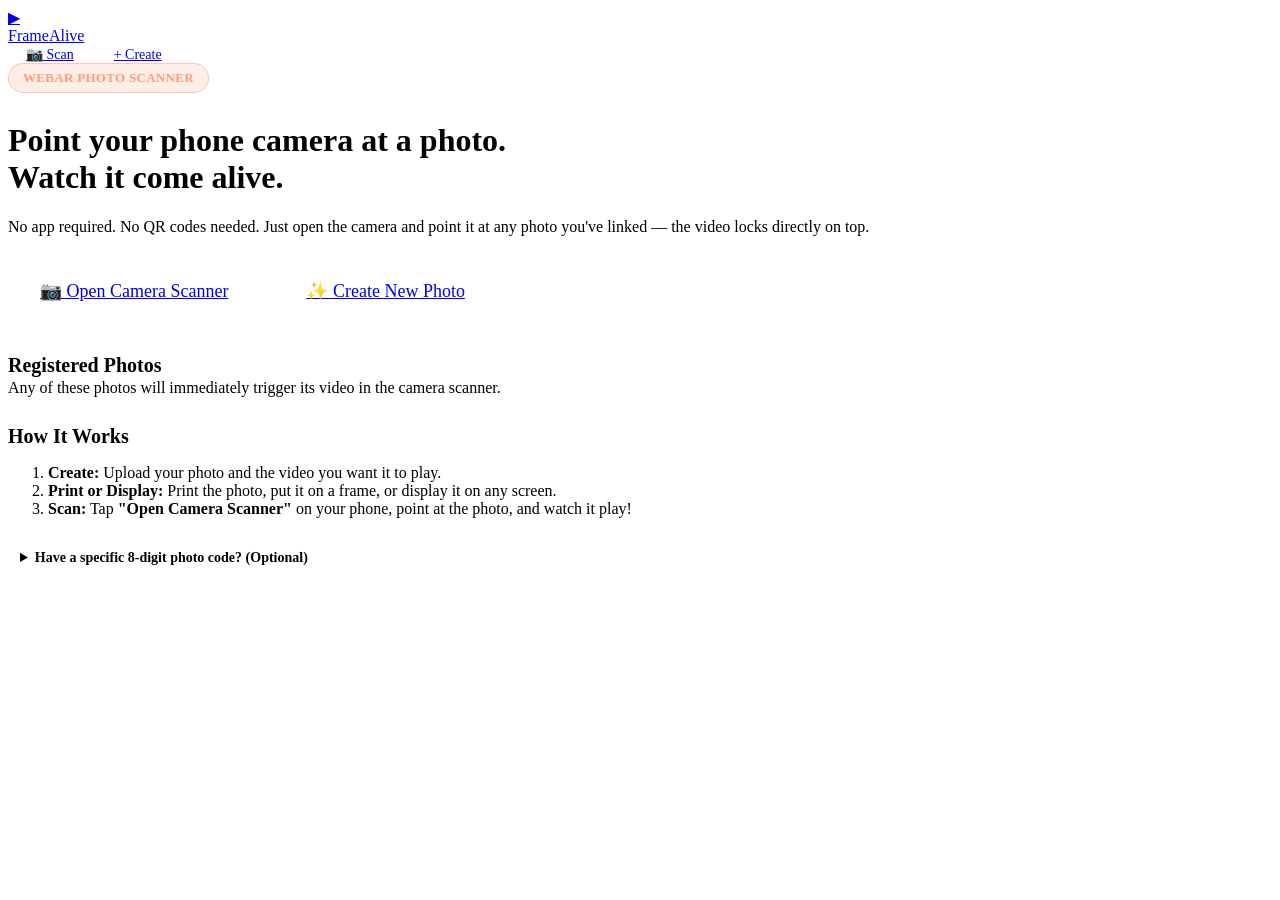
==== frontend/index.html @ 2992c20b "Initial commit for FrameAlive - Vercel ready" ====
<!doctype html>
<html lang="en">
<head>
  <meta charset="utf-8">
  <meta name="viewport" content="width=device-width, initial-scale=1">
  <title>FrameAlive - Bring Photos to Life with AR</title>
  <link rel="preconnect" href="https://fonts.googleapis.com">
  <link rel="preconnect" href="https://fonts.gstatic.com" crossorigin>
  <link href="https://fonts.googleapis.com/css2?family=Plus+Jakarta+Sans:wght@400;500;600;700;800&display=swap" rel="stylesheet">
  <link rel="stylesheet" href="/style.css">
  <style>
    .hero-badge {
      display: inline-flex;
      align-items: center;
      gap: 8px;
      padding: 6px 14px;
      border-radius: 999px;
      background: rgba(255, 106, 61, 0.12);
      border: 1px solid rgba(255, 106, 61, 0.3);
      color: #ff9d75;
      font-size: 13px;
      font-weight: 700;
      letter-spacing: 0.3px;
      text-transform: uppercase;
      margin-bottom: 8px;
    }
    .cta-group {
      display: flex;
      gap: 14px;
      flex-wrap: wrap;
      margin: 28px 0 10px;
    }
    .cta-btn-main {
      padding: 16px 32px;
      font-size: 18px;
      border-radius: 14px;
    }
  </style>
</head>
<body>
  <header class="top">
    <a class="logo" href="/">
      <div class="logo-icon">▶</div>
      Frame<span>Alive</span>
    </a>
    <div class="header-actions">
      <a class="btn" href="/scan" style="padding:10px 18px;font-size:14px">📷 Scan</a>
      <a class="btn secondary" href="/create.html" style="padding:10px 18px;font-size:14px">+ Create</a>
    </div>
  </header>

  <main class="wrap">
    <div class="hero-badge">WebAR Photo Scanner</div>
    <h1>Point your phone camera at a photo.<br>Watch it come alive.</h1>
    <p class="lead">
      No app required. No QR codes needed. Just open the camera and point it at any photo you've linked — the video locks directly on top.
    </p>

    <div class="cta-group">
      <a class="btn cta-btn-main" href="/scan">
        📷 Open Camera Scanner
      </a>
      <a class="btn secondary cta-btn-main" href="/create.html">
        ✨ Create New Photo
      </a>
    </div>

    <!-- Active Gallery Section -->
    <div class="card" id="gallerySection" style="margin-top:36px">
      <div style="display:flex;justify-content:space-between;align-items:center;flex-wrap:wrap;gap:8px">
        <div>
          <h2 style="margin:0;font-size:20px">Registered Photos</h2>
          <p class="hint" style="margin:2px 0 0">Any of these photos will immediately trigger its video in the camera scanner.</p>
        </div>
        <span id="galleryCount" style="color:var(--accent-2);font-weight:700;font-size:14px">Loading...</span>
      </div>
      <div id="galleryGrid" class="gallery-grid"></div>
    </div>

    <!-- How It Works -->
    <div class="card" style="margin-top:28px">
      <h2 style="margin:0 0 16px;font-size:20px">How It Works</h2>
      <ol class="steps">
        <li>
          <div>
            <b>Create:</b> Upload your photo and the video you want it to play.
          </div>
        </li>
        <li>
          <div>
            <b>Print or Display:</b> Print the photo, put it on a frame, or display it on any screen.
          </div>
        </li>
        <li>
          <div>
            <b>Scan:</b> Tap <b>"Open Camera Scanner"</b> on your phone, point at the photo, and watch it play!
          </div>
        </li>
      </ol>
    </div>

    <!-- Optional Code Form (Collapsed Helper) -->
    <details style="margin-top:20px;padding:12px;color:var(--text-muted);font-size:14px;">
      <summary style="cursor:pointer;font-weight:600">Have a specific 8-digit photo code? (Optional)</summary>
      <form id="codeForm" class="row" style="margin-top:12px">
        <input id="code" type="text" placeholder="e.g. 8dc67749" maxlength="8" style="flex:1" autocomplete="off">
        <button class="btn secondary" type="submit">Open Link</button>
      </form>
    </details>
  </main>

  <script>
    // Load registered experiences and render preview gallery
    async function loadGallery() {
      try {
        const res = await fetch("/api/experiences");
        if (!res.ok) throw new Error();
        const data = await res.json();
        const exps = data.experiences || [];
        const countEl = document.getElementById("galleryCount");
        const grid = document.getElementById("galleryGrid");

        countEl.textContent = `${exps.length} Ready to scan`;

        if (exps.length === 0) {
          grid.innerHTML = `
            <div style="grid-column:1/-1;text-align:center;padding:24px 0;color:var(--text-muted)">
              No photos created yet. <a href="/create.html" style="color:var(--accent-2)">Create your first one!</a>
            </div>
          `;
          return;
        }

        grid.innerHTML = exps.map(exp => `
          <div class="gallery-card">
            <img class="gallery-thumb" src="${exp.photo_url}" alt="${exp.title}" loading="lazy">
            <div class="gallery-title">${exp.title || "Untitled"}</div>
            <a class="btn secondary" href="/scan" style="padding:8px 12px;font-size:13px;width:100%;justify-content:center">
              Scan This
            </a>
          </div>
        `).join("");
      } catch (e) {
        console.error(e);
        document.getElementById("galleryCount").textContent = "";
      }
    }

    loadGallery();

    document.getElementById("codeForm").addEventListener("submit", (e) => {
      e.preventDefault();
      const code = document.getElementById("code").value.trim().toLowerCase();
      if (/^[a-f0-9]{8}$/.test(code)) {
        location.href = "/s/" + code;
      } else {
        alert("Please enter a valid 8-character code (e.g. 8dc67749)");
      }
    });
  </script>
</body>
</html>
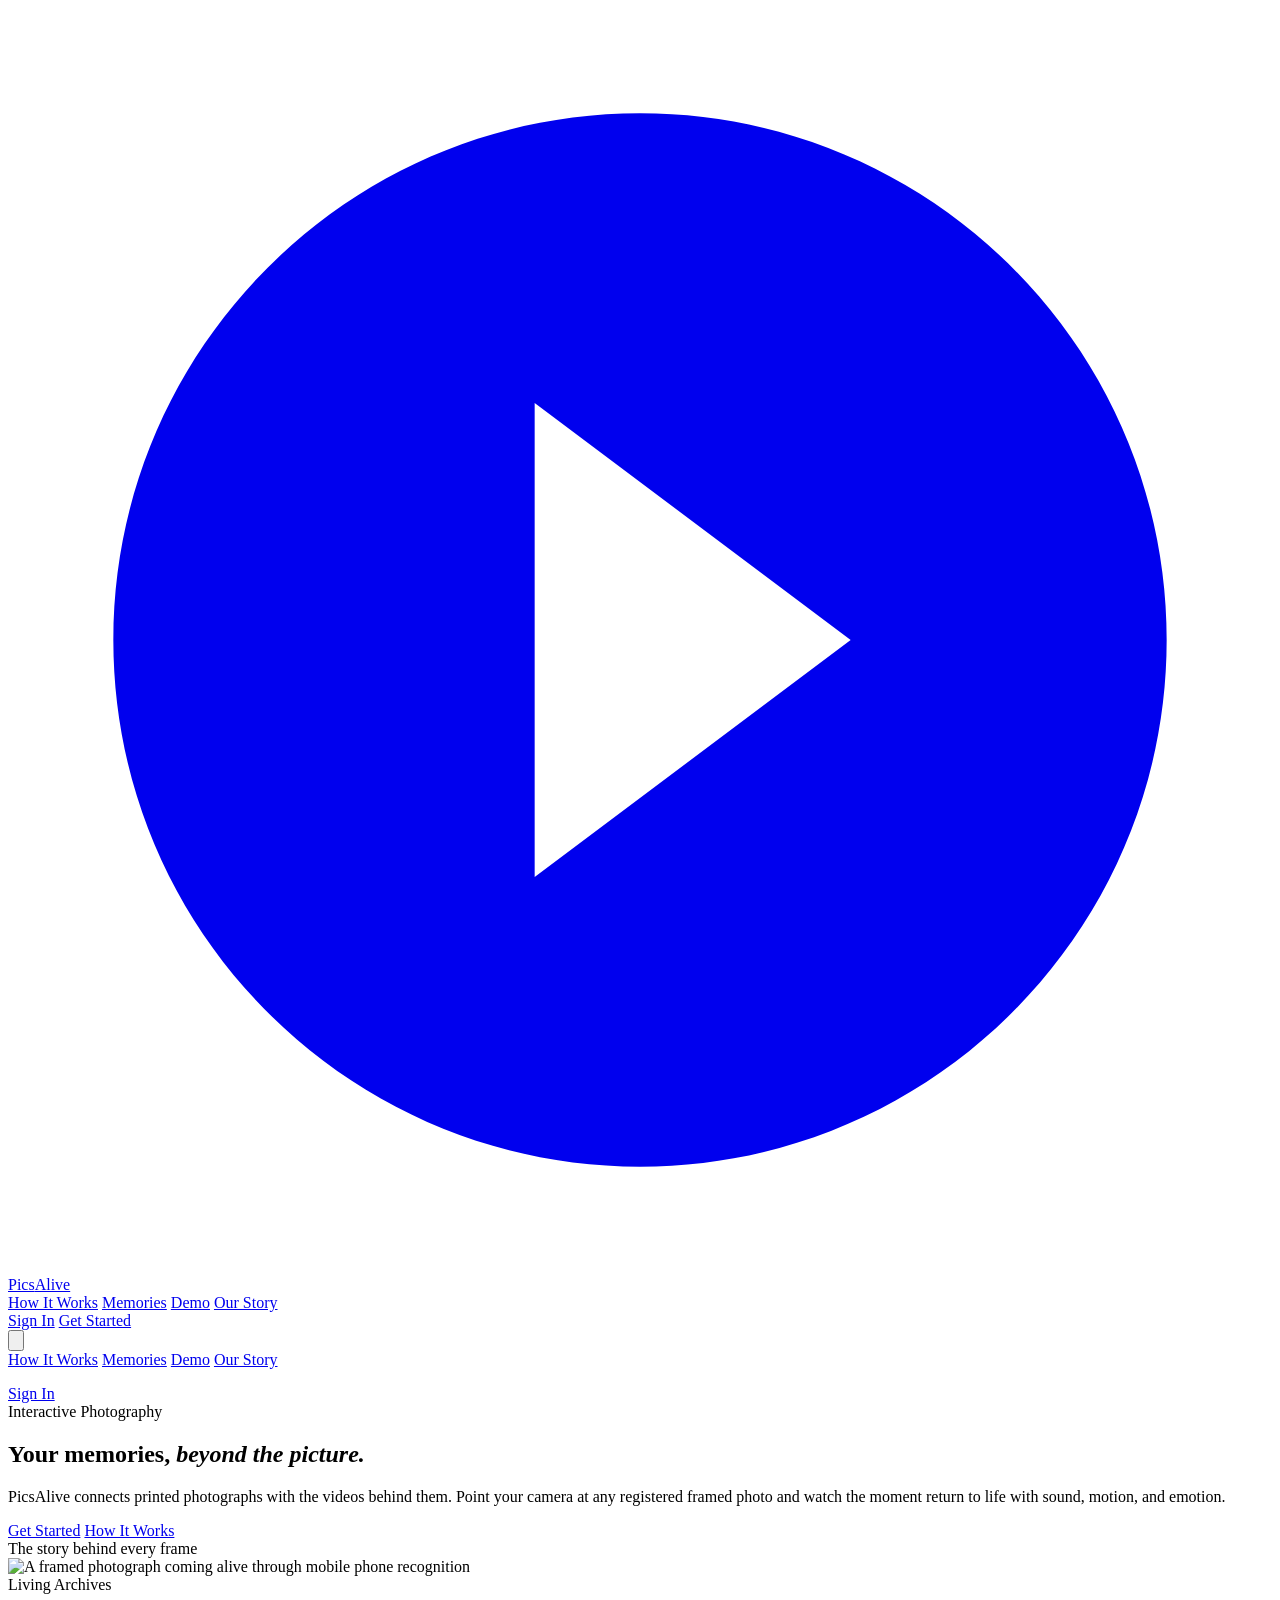
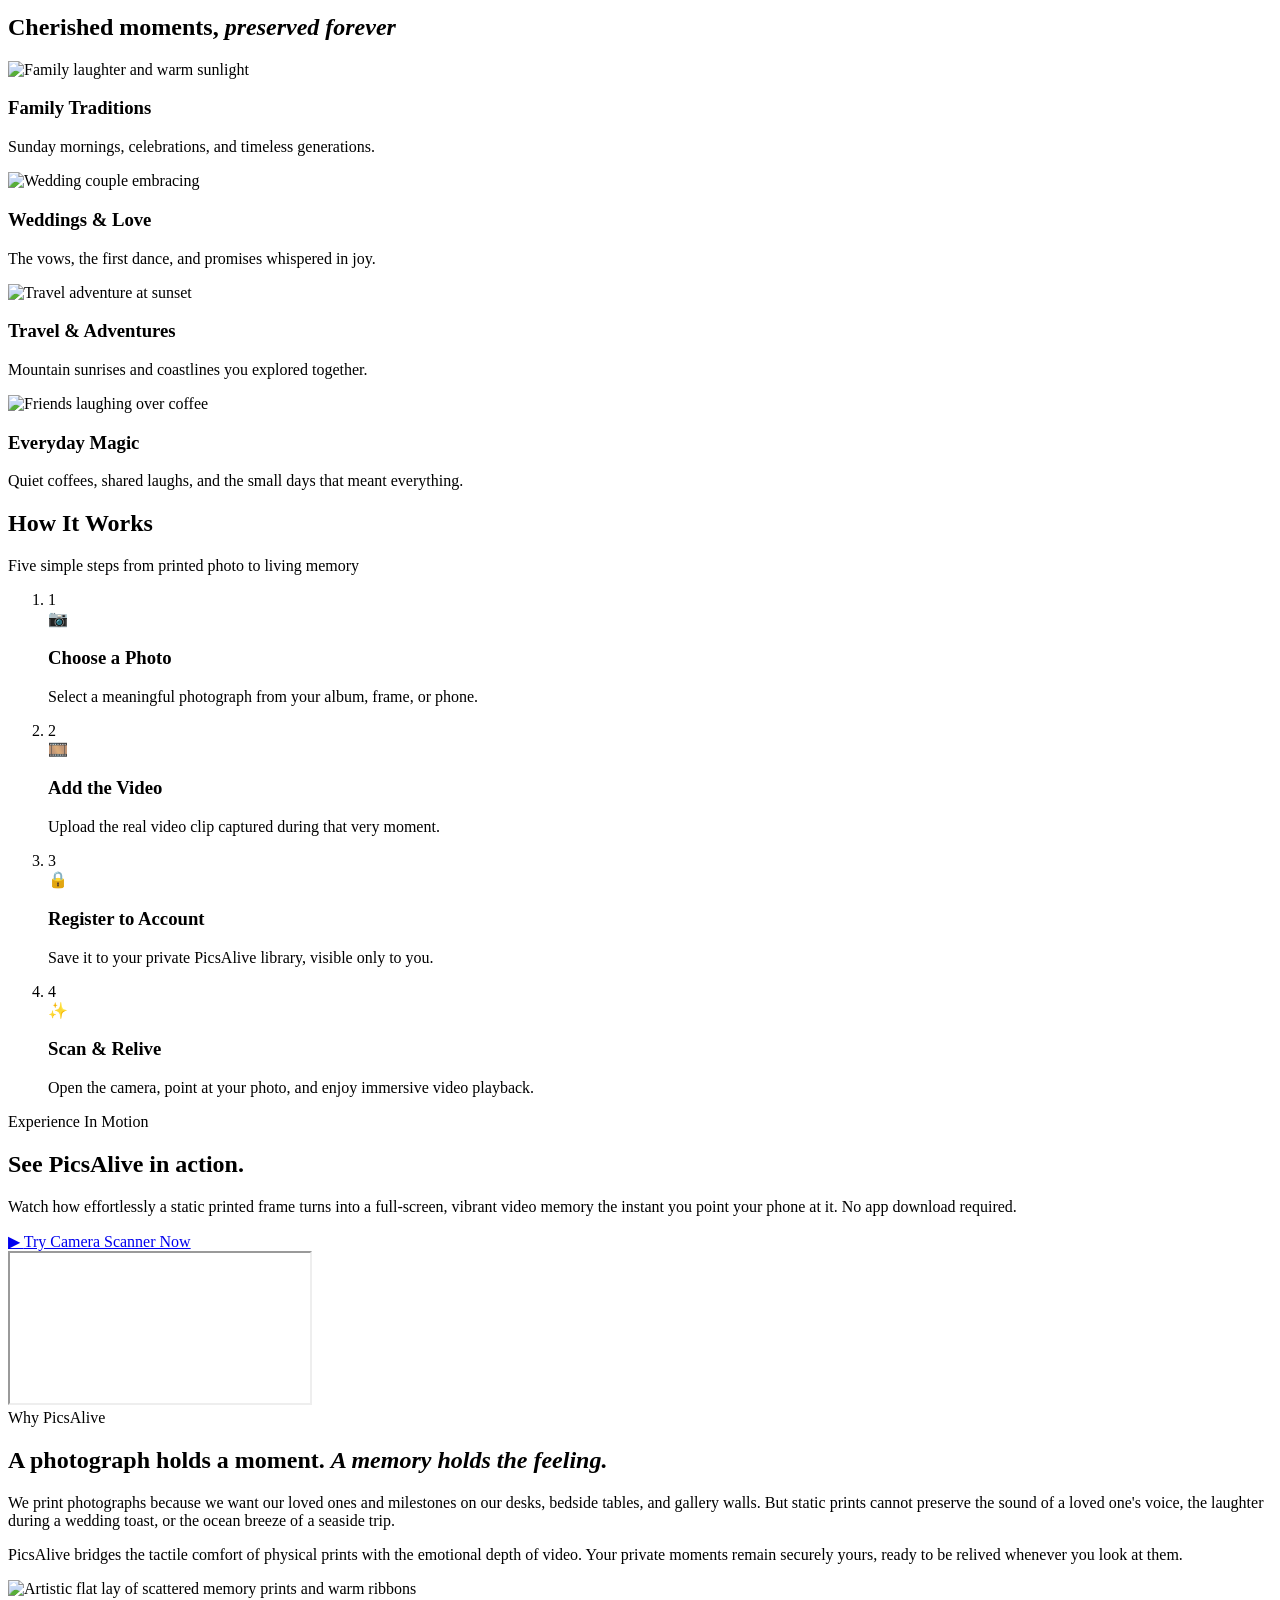
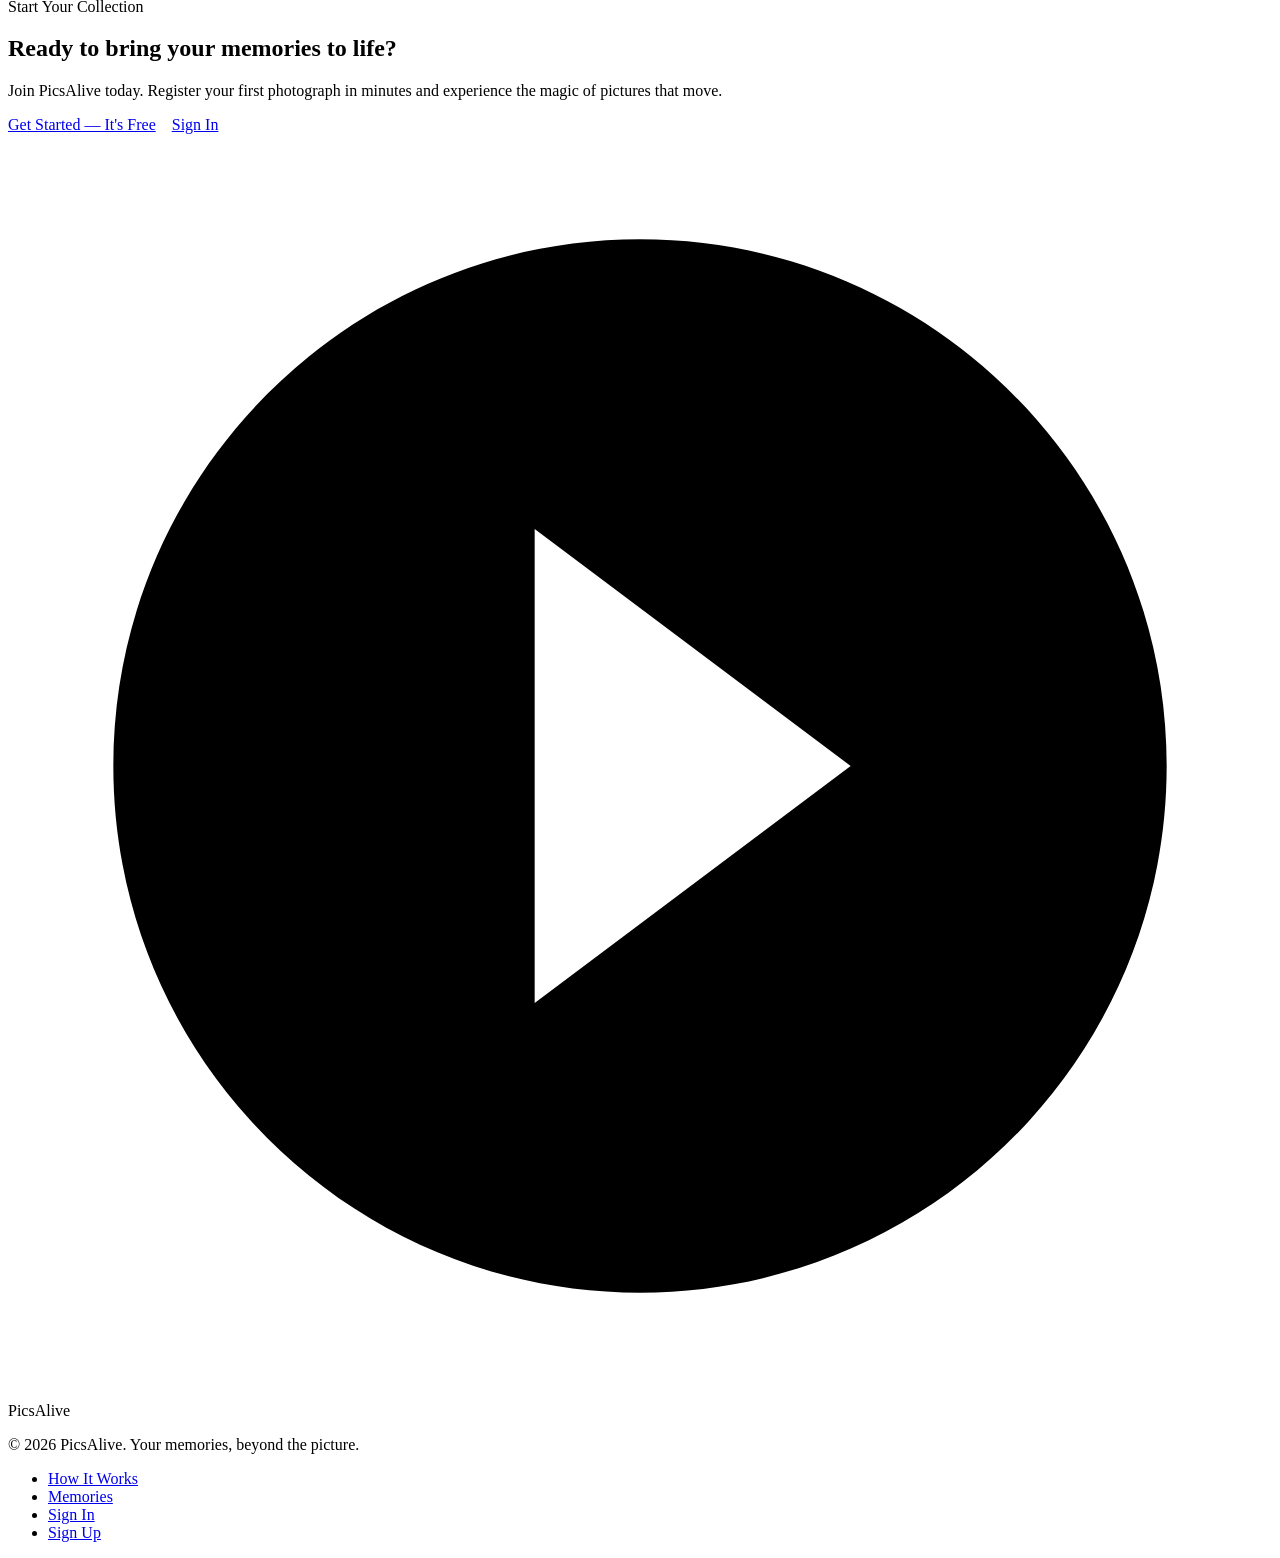
==== commit a8222252: "PicsAlive: Redesign, rebrand, Firebase auth & user-isolated memories" ====
--- a/frontend/index.html
+++ b/frontend/index.html
@@ -3,158 +3,316 @@
 <head>
   <meta charset="utf-8">
   <meta name="viewport" content="width=device-width, initial-scale=1">
-  <title>FrameAlive - Bring Photos to Life with AR</title>
+  <title>PicsAlive — Your Memories, Beyond the Picture</title>
+  <meta name="description" content="Connect physical photographs with living video memories. Scan your favorite printed photos and watch them come alive with sound and motion.">
+
+  <!-- Open Graph / SEO -->
+  <meta property="og:title" content="PicsAlive — Your Memories, Beyond the Picture">
+  <meta property="og:description" content="Turn physical photographs into living, breathing memories with video playback.">
+  <meta property="og:type" content="website">
+
+  <!-- Fonts & Stylesheet -->
   <link rel="preconnect" href="https://fonts.googleapis.com">
   <link rel="preconnect" href="https://fonts.gstatic.com" crossorigin>
-  <link href="https://fonts.googleapis.com/css2?family=Plus+Jakarta+Sans:wght@400;500;600;700;800&display=swap" rel="stylesheet">
+  <link href="https://fonts.googleapis.com/css2?family=Inter:wght@300;400;500;600;700&family=Playfair+Display:ital,wght@0,400;0,500;0,600;0,700;1,400;1,500;1,600;1,700&display=swap" rel="stylesheet">
   <link rel="stylesheet" href="/style.css">
-  <style>
-    .hero-badge {
-      display: inline-flex;
-      align-items: center;
-      gap: 8px;
-      padding: 6px 14px;
-      border-radius: 999px;
-      background: rgba(255, 106, 61, 0.12);
-      border: 1px solid rgba(255, 106, 61, 0.3);
-      color: #ff9d75;
-      font-size: 13px;
-      font-weight: 700;
-      letter-spacing: 0.3px;
-      text-transform: uppercase;
-      margin-bottom: 8px;
-    }
-    .cta-group {
-      display: flex;
-      gap: 14px;
-      flex-wrap: wrap;
-      margin: 28px 0 10px;
-    }
-    .cta-btn-main {
-      padding: 16px 32px;
-      font-size: 18px;
-      border-radius: 14px;
-    }
-  </style>
 </head>
 <body>
-  <header class="top">
-    <a class="logo" href="/">
-      <div class="logo-icon">▶</div>
-      Frame<span>Alive</span>
-    </a>
-    <div class="header-actions">
-      <a class="btn" href="/scan" style="padding:10px 18px;font-size:14px">📷 Scan</a>
-      <a class="btn secondary" href="/create.html" style="padding:10px 18px;font-size:14px">+ Create</a>
+
+  <!-- Navigation Bar -->
+  <header class="nav" id="topNav">
+    <div class="container nav__inner">
+      <a class="nav__logo" href="/" aria-label="PicsAlive Home">
+        <span class="nav__logo-icon">
+          <svg viewBox="0 0 24 24" fill="currentColor">
+            <path d="M12 2C6.48 2 2 6.48 2 12s4.48 10 10 10 10-4.48 10-10S17.52 2 12 2zm-2 14.5v-9l6 4.5-6 4.5z"/>
+          </svg>
+        </span>
+        Pics<span>Alive</span>
+      </a>
+
+      <nav class="nav__links" id="navLinks">
+        <a href="#how-it-works">How It Works</a>
+        <a href="#memories">Memories</a>
+        <a href="#demo">Demo</a>
+        <a href="#about">Our Story</a>
+      </nav>
+
+      <div class="nav__actions" id="navActions">
+        <a class="nav__signin" href="/signin.html" id="navSignInLink">Sign In</a>
+        <a class="btn btn--primary btn--sm" href="/signup.html" id="navCtaLink">Get Started</a>
+      </div>
+
+      <!-- Mobile Hamburger Toggle -->
+      <button class="nav__toggle" id="menuToggle" aria-label="Toggle navigation menu">
+        <svg viewBox="0 0 24 24" fill="none" stroke="currentColor" stroke-width="2" stroke-linecap="round">
+          <line x1="3" y1="12" x2="21" y2="12"></line>
+          <line x1="3" y1="6" x2="21" y2="6"></line>
+          <line x1="3" y1="18" x2="21" y2="18"></line>
+        </svg>
+      </button>
+    </div>
+
+    <!-- Mobile Dropdown -->
+    <div class="nav__mobile" id="mobileMenu">
+      <a href="#how-it-works" class="mobile-nav-link">How It Works</a>
+      <a href="#memories" class="mobile-nav-link">Memories</a>
+      <a href="#demo" class="mobile-nav-link">Demo</a>
+      <a href="#about" class="mobile-nav-link">Our Story</a>
+      <hr style="border: none; border-top: 1px solid var(--border-light); margin: 8px 0;">
+      <a href="/signin.html">Sign In</a>
+      <a href="/signup.html" class="btn btn--primary" style="text-align: center; color: #fff;">Get Started</a>
     </div>
   </header>
 
-  <main class="wrap">
-    <div class="hero-badge">WebAR Photo Scanner</div>
-    <h1>Point your phone camera at a photo.<br>Watch it come alive.</h1>
-    <p class="lead">
-      No app required. No QR codes needed. Just open the camera and point it at any photo you've linked — the video locks directly on top.
-    </p>
-
-    <div class="cta-group">
-      <a class="btn cta-btn-main" href="/scan">
-        📷 Open Camera Scanner
-      </a>
-      <a class="btn secondary cta-btn-main" href="/create.html">
-        ✨ Create New Photo
-      </a>
-    </div>
-
-    <!-- Active Gallery Section -->
-    <div class="card" id="gallerySection" style="margin-top:36px">
-      <div style="display:flex;justify-content:space-between;align-items:center;flex-wrap:wrap;gap:8px">
-        <div>
-          <h2 style="margin:0;font-size:20px">Registered Photos</h2>
-          <p class="hint" style="margin:2px 0 0">Any of these photos will immediately trigger its video in the camera scanner.</p>
-        </div>
-        <span id="galleryCount" style="color:var(--accent-2);font-weight:700;font-size:14px">Loading...</span>
-      </div>
-      <div id="galleryGrid" class="gallery-grid"></div>
-    </div>
-
-    <!-- How It Works -->
-    <div class="card" style="margin-top:28px">
-      <h2 style="margin:0 0 16px;font-size:20px">How It Works</h2>
+  <!-- Hero Section -->
+  <section class="hero section--ivory">
+    <div class="container hero__inner">
+      <div class="hero__content">
+        <span class="label label--burgundy">Interactive Photography</span>
+        <h1 class="hero__title">
+          Your memories,
+          <em>beyond the picture.</em>
+        </h1>
+        <p class="hero__subtitle">
+          PicsAlive connects printed photographs with the videos behind them. Point your camera at any registered framed photo and watch the moment return to life with sound, motion, and emotion.
+        </p>
+
+        <div class="hero__buttons">
+          <a class="btn btn--primary btn--lg" href="/signup.html">Get Started</a>
+          <a class="btn btn--secondary btn--lg" href="#how-it-works">How It Works</a>
+        </div>
+
+        <div class="hero__tagline">
+          The story behind every frame
+        </div>
+      </div>
+
+      <div class="hero__image">
+        <img src="/images/hero-frame.jpg" alt="A framed photograph coming alive through mobile phone recognition" width="520" height="520">
+      </div>
+    </div>
+  </section>
+
+  <!-- Memory Showcase -->
+  <section class="section section--cream memories" id="memories">
+    <div class="container">
+      <span class="label">Living Archives</span>
+      <h2 class="memories__title">
+        Cherished moments, <em>preserved forever</em>
+      </h2>
+
+      <div class="memories__grid">
+        <div class="memory-card">
+          <img class="memory-card__image" src="/images/memory-family.jpg" alt="Family laughter and warm sunlight" loading="lazy">
+          <h3 class="memory-card__title">Family Traditions</h3>
+          <p class="memory-card__desc">Sunday mornings, celebrations, and timeless generations.</p>
+        </div>
+
+        <div class="memory-card">
+          <img class="memory-card__image" src="/images/memory-wedding.jpg" alt="Wedding couple embracing" loading="lazy">
+          <h3 class="memory-card__title">Weddings & Love</h3>
+          <p class="memory-card__desc">The vows, the first dance, and promises whispered in joy.</p>
+        </div>
+
+        <div class="memory-card">
+          <img class="memory-card__image" src="/images/memory-travel.jpg" alt="Travel adventure at sunset" loading="lazy">
+          <h3 class="memory-card__title">Travel & Adventures</h3>
+          <p class="memory-card__desc">Mountain sunrises and coastlines you explored together.</p>
+        </div>
+
+        <div class="memory-card">
+          <img class="memory-card__image" src="/images/memory-everyday.jpg" alt="Friends laughing over coffee" loading="lazy">
+          <h3 class="memory-card__title">Everyday Magic</h3>
+          <p class="memory-card__desc">Quiet coffees, shared laughs, and the small days that meant everything.</p>
+        </div>
+      </div>
+    </div>
+  </section>
+
+  <!-- How It Works Section -->
+  <section class="section section--ivory how-it-works" id="how-it-works">
+    <div class="container">
+      <h2 class="how-it-works__title">How It Works</h2>
+      <p class="how-it-works__subtitle">Five simple steps from printed photo to living memory</p>
+
       <ol class="steps">
-        <li>
-          <div>
-            <b>Create:</b> Upload your photo and the video you want it to play.
-          </div>
+        <li class="step">
+          <div class="step__number">1</div>
+          <div class="step__icon">📷</div>
+          <h3 class="step__title">Choose a Photo</h3>
+          <p class="step__desc">Select a meaningful photograph from your album, frame, or phone.</p>
         </li>
-        <li>
-          <div>
-            <b>Print or Display:</b> Print the photo, put it on a frame, or display it on any screen.
-          </div>
+
+        <li class="step">
+          <div class="step__number">2</div>
+          <div class="step__icon">🎞️</div>
+          <h3 class="step__title">Add the Video</h3>
+          <p class="step__desc">Upload the real video clip captured during that very moment.</p>
         </li>
-        <li>
-          <div>
-            <b>Scan:</b> Tap <b>"Open Camera Scanner"</b> on your phone, point at the photo, and watch it play!
-          </div>
+
+        <li class="step">
+          <div class="step__number">3</div>
+          <div class="step__icon">🔒</div>
+          <h3 class="step__title">Register to Account</h3>
+          <p class="step__desc">Save it to your private PicsAlive library, visible only to you.</p>
+        </li>
+
+        <li class="step">
+          <div class="step__number">4</div>
+          <div class="step__icon">✨</div>
+          <h3 class="step__title">Scan & Relive</h3>
+          <p class="step__desc">Open the camera, point at your photo, and enjoy immersive video playback.</p>
         </li>
       </ol>
     </div>
-
-    <!-- Optional Code Form (Collapsed Helper) -->
-    <details style="margin-top:20px;padding:12px;color:var(--text-muted);font-size:14px;">
-      <summary style="cursor:pointer;font-weight:600">Have a specific 8-digit photo code? (Optional)</summary>
-      <form id="codeForm" class="row" style="margin-top:12px">
-        <input id="code" type="text" placeholder="e.g. 8dc67749" maxlength="8" style="flex:1" autocomplete="off">
-        <button class="btn secondary" type="submit">Open Link</button>
-      </form>
-    </details>
-  </main>
+  </section>
+
+  <!-- Configurable YouTube Demonstration Video Section -->
+  <section class="section section--blue demo" id="demo">
+    <div class="container demo__inner">
+      <div class="demo__content">
+        <span class="label label--burgundy">Experience In Motion</span>
+        <h2 class="demo__title">See PicsAlive in action.</h2>
+        <p class="demo__desc">
+          Watch how effortlessly a static printed frame turns into a full-screen, vibrant video memory the instant you point your phone at it. No app download required.
+        </p>
+
+        <a class="demo__play-btn" href="/scan.html">
+          <span class="demo__play-icon">▶</span>
+          <span>Try Camera Scanner Now</span>
+        </a>
+      </div>
+
+      <div class="demo__video-wrap" id="demoVideoContainer">
+        <!-- Embedded responsive YouTube player injected via script below -->
+        <iframe
+          id="demoIframe"
+          src="https://www.youtube-nocookie.com/embed/dQw4w9WgXcQ?rel=0&modestbranding=1"
+          title="PicsAlive Demo"
+          allow="accelerometer; autoplay; clipboard-write; encrypted-media; gyroscope; picture-in-picture"
+          allowfullscreen>
+        </iframe>
+      </div>
+    </div>
+  </section>
+
+  <!-- Emotional Brand Section -->
+  <section class="section section--cream emotional" id="about">
+    <div class="container emotional__inner">
+      <div class="emotional__content">
+        <span class="label">Why PicsAlive</span>
+        <h2 class="emotional__title">
+          A photograph holds a moment.
+          <em>A memory holds the feeling.</em>
+        </h2>
+        <p class="emotional__desc" style="margin-bottom: 16px;">
+          We print photographs because we want our loved ones and milestones on our desks, bedside tables, and gallery walls. But static prints cannot preserve the sound of a loved one's voice, the laughter during a wedding toast, or the ocean breeze of a seaside trip.
+        </p>
+        <p class="emotional__desc">
+          PicsAlive bridges the tactile comfort of physical prints with the emotional depth of video. Your private moments remain securely yours, ready to be relived whenever you look at them.
+        </p>
+      </div>
+
+      <div class="emotional__image">
+        <img src="/images/emotional-collage.jpg" alt="Artistic flat lay of scattered memory prints and warm ribbons" loading="lazy">
+      </div>
+    </div>
+  </section>
+
+  <!-- Final Call to Action -->
+  <section class="cta-section section--dark">
+    <div class="container">
+      <div class="cta-section__content">
+        <span class="label" style="color: var(--powder-blue);">Start Your Collection</span>
+        <h2 class="cta-section__title">
+          Ready to bring your memories to life?
+        </h2>
+        <p class="cta-section__desc">
+          Join PicsAlive today. Register your first photograph in minutes and experience the magic of pictures that move.
+        </p>
+        <div style="display: flex; gap: 16px; flex-wrap: wrap;">
+          <a class="btn btn--primary btn--lg" href="/signup.html">Get Started — It's Free</a>
+          <a class="btn btn--outline-dark btn--lg" href="/signin.html">Sign In</a>
+        </div>
+      </div>
+    </div>
+  </section>
+
+  <!-- Footer -->
+  <footer class="footer">
+    <div class="container footer__inner">
+      <div class="footer__logo">
+        <svg viewBox="0 0 24 24">
+          <path d="M12 2C6.48 2 2 6.48 2 12s4.48 10 10 10 10-4.48 10-10S17.52 2 12 2zm-2 14.5v-9l6 4.5-6 4.5z"/>
+        </svg>
+        PicsAlive
+      </div>
+
+      <p class="footer__text">
+        © 2026 PicsAlive. Your memories, beyond the picture.
+      </p>
+
+      <ul class="footer__links">
+        <li><a href="#how-it-works">How It Works</a></li>
+        <li><a href="#memories">Memories</a></li>
+        <li><a href="/signin.html">Sign In</a></li>
+        <li><a href="/signup.html">Sign Up</a></li>
+      </ul>
+    </div>
+  </footer>
+
+  <!-- Firebase & Client Modules -->
+  <script src="https://www.gstatic.com/firebasejs/10.8.0/firebase-app-compat.js"></script>
+  <script src="https://www.gstatic.com/firebasejs/10.8.0/firebase-auth-compat.js"></script>
+  <script src="https://www.gstatic.com/firebasejs/10.8.0/firebase-firestore-compat.js"></script>
+  <script src="/js/firebase-config.js"></script>
+  <script src="/js/auth.js"></script>
 
   <script>
-    // Load registered experiences and render preview gallery
-    async function loadGallery() {
-      try {
-        const res = await fetch("/api/experiences");
-        if (!res.ok) throw new Error();
-        const data = await res.json();
-        const exps = data.experiences || [];
-        const countEl = document.getElementById("galleryCount");
-        const grid = document.getElementById("galleryGrid");
-
-        countEl.textContent = `${exps.length} Ready to scan`;
-
-        if (exps.length === 0) {
-          grid.innerHTML = `
-            <div style="grid-column:1/-1;text-align:center;padding:24px 0;color:var(--text-muted)">
-              No photos created yet. <a href="/create.html" style="color:var(--accent-2)">Create your first one!</a>
-            </div>
-          `;
-          return;
+    /**
+     * CONFIGURABLE DEMO VIDEO URL:
+     * Change this YouTube URL to any video you wish to feature on the homepage.
+     */
+    const PICSALIVE_DEMO_YOUTUBE_URL = "https://www.youtube.com/watch?v=dQw4w9WgXcQ";
+
+    // Setup YouTube embed helper
+    function getYouTubeEmbedUrl(url) {
+      if (!url) return '';
+      const match = url.match(/(?:youtu\.be\/|youtube\.com\/(?:embed\/|v\/|watch\?v=|watch\?.+&v=))([\w-]{11})/);
+      return match ? `https://www.youtube-nocookie.com/embed/${match[1]}?rel=0&modestbranding=1` : url;
+    }
+
+    const iframe = document.getElementById('demoIframe');
+    if (iframe && PICSALIVE_DEMO_YOUTUBE_URL) {
+      iframe.src = getYouTubeEmbedUrl(PICSALIVE_DEMO_YOUTUBE_URL);
+    }
+
+    // Mobile menu toggle
+    const menuToggle = document.getElementById('menuToggle');
+    const mobileMenu = document.getElementById('mobileMenu');
+    if (menuToggle && mobileMenu) {
+      menuToggle.addEventListener('click', () => {
+        mobileMenu.classList.toggle('active');
+      });
+      document.querySelectorAll('.mobile-nav-link').forEach(link => {
+        link.addEventListener('click', () => mobileMenu.classList.remove('active'));
+      });
+    }
+
+    // Dynamic auth state for navigation
+    Auth.waitForUser().then(user => {
+      if (user) {
+        const signinLink = document.getElementById('navSignInLink');
+        const ctaLink = document.getElementById('navCtaLink');
+        if (signinLink) {
+          signinLink.textContent = 'Dashboard';
+          signinLink.href = '/dashboard.html';
         }
-
-        grid.innerHTML = exps.map(exp => `
-          <div class="gallery-card">
-            <img class="gallery-thumb" src="${exp.photo_url}" alt="${exp.title}" loading="lazy">
-            <div class="gallery-title">${exp.title || "Untitled"}</div>
-            <a class="btn secondary" href="/scan" style="padding:8px 12px;font-size:13px;width:100%;justify-content:center">
-              Scan This
-            </a>
-          </div>
-        `).join("");
-      } catch (e) {
-        console.error(e);
-        document.getElementById("galleryCount").textContent = "";
-      }
-    }
-
-    loadGallery();
-
-    document.getElementById("codeForm").addEventListener("submit", (e) => {
-      e.preventDefault();
-      const code = document.getElementById("code").value.trim().toLowerCase();
-      if (/^[a-f0-9]{8}$/.test(code)) {
-        location.href = "/s/" + code;
-      } else {
-        alert("Please enter a valid 8-character code (e.g. 8dc67749)");
+        if (ctaLink) {
+          ctaLink.textContent = 'My Memories';
+          ctaLink.href = '/dashboard.html';
+        }
       }
     });
   </script>
